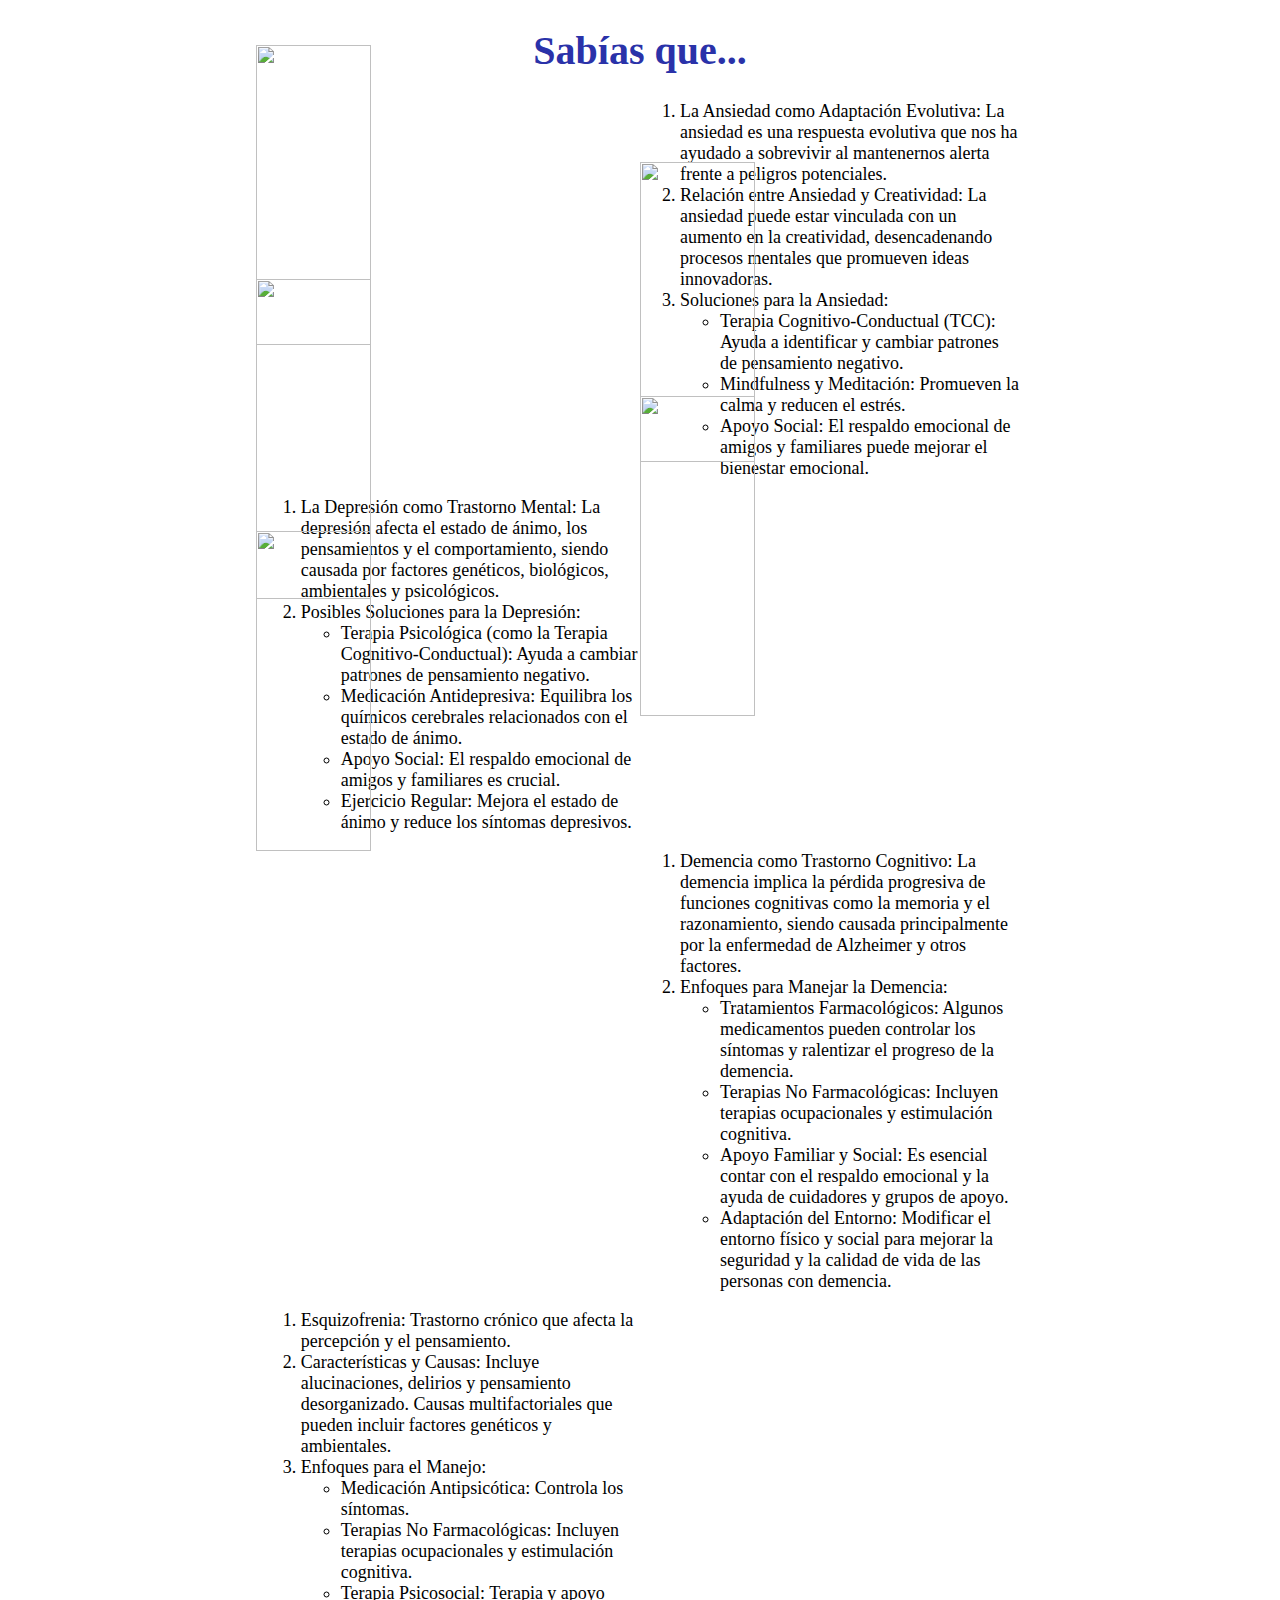
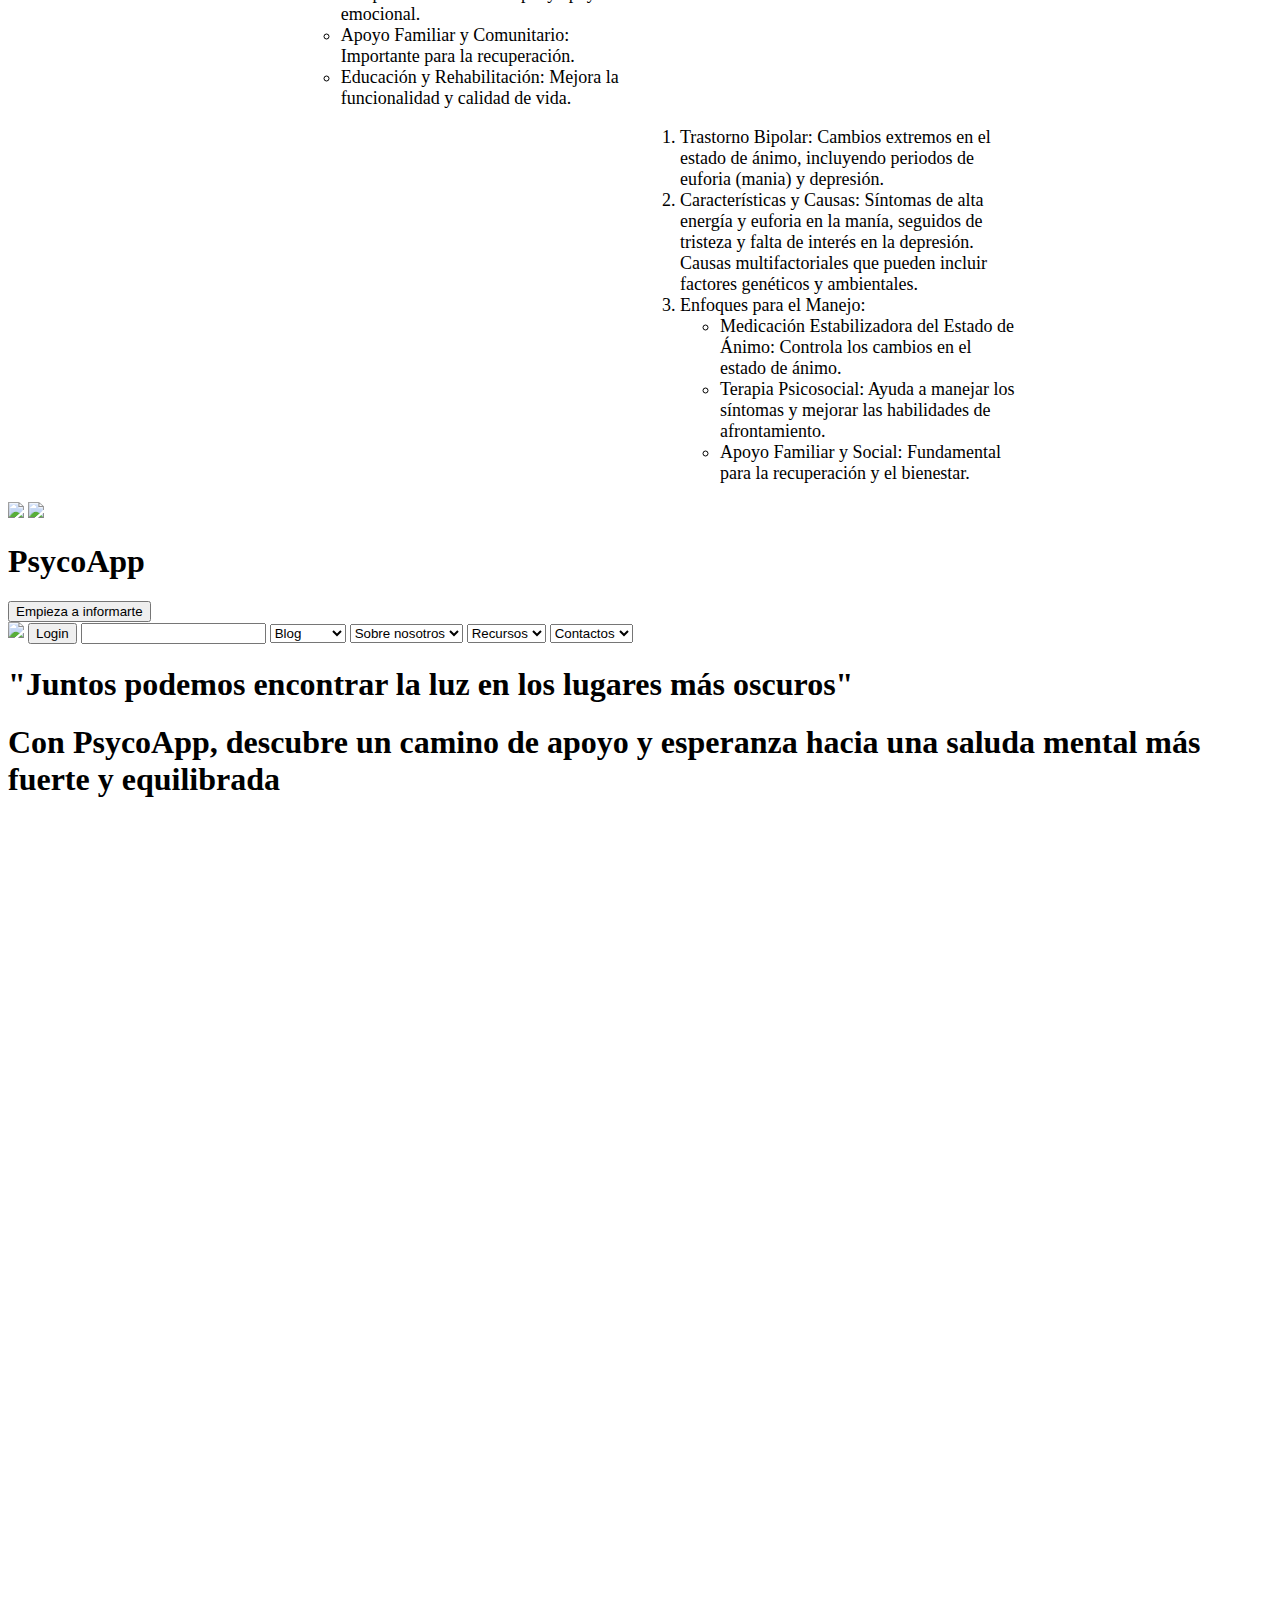
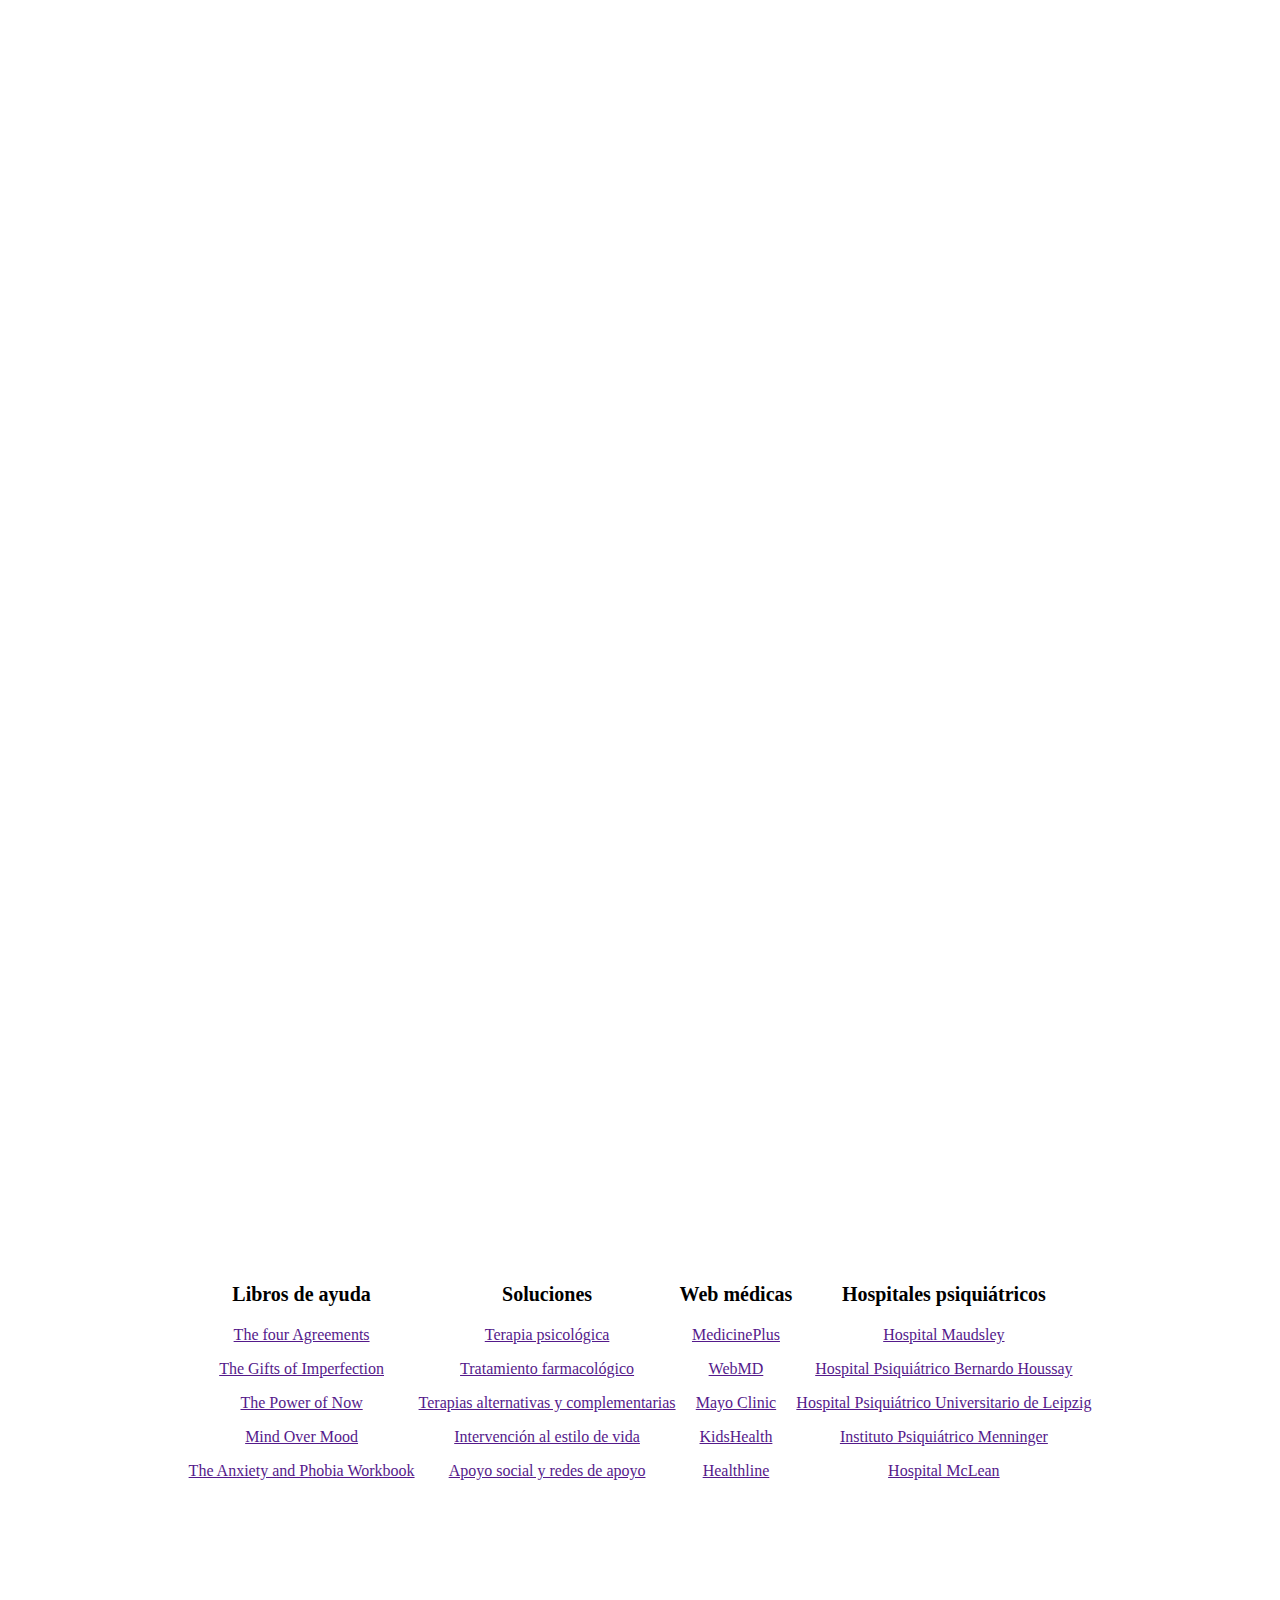
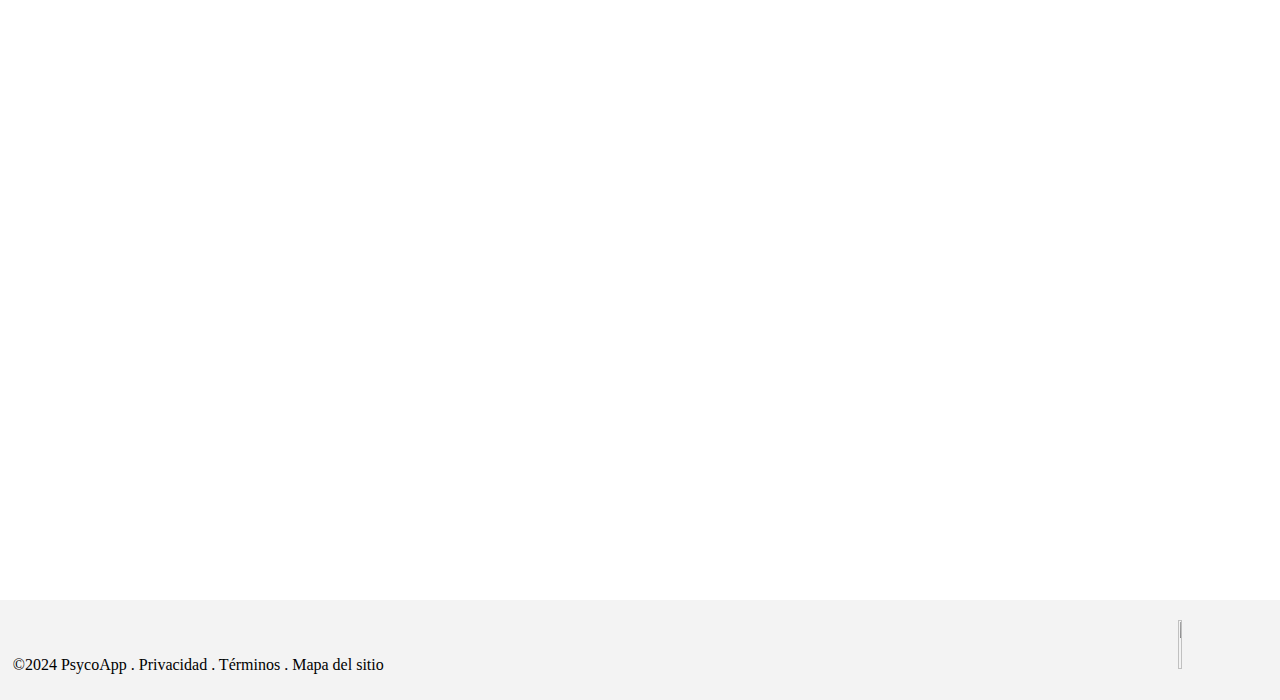
==== docs/index.html @ e5e12527 "Mensaje de arreglar" ====
<!DOCTYPE html>
<html lang="es">
<head>
    <title>Diseño responsivo</title>
    <link rel="stylesheet" href="assets/styles/Disenio.css">

</head>

<body>

<div class="Cuerpo">

    <h1 style="text-align: center; color: rgb(42, 50, 169); font-weight: bold; font-size: 40px;">Sabías que...</h1>
    
    <div style="position: relative;top: 3%;left:50% ;width:30% ;height:10% ; font-size: 18px;">
        <ol>
          <li>La Ansiedad como Adaptación Evolutiva: La ansiedad es una respuesta evolutiva que nos ha ayudado a sobrevivir al mantenernos alerta frente a peligros potenciales.</li>
          <li>Relación entre Ansiedad y Creatividad: La ansiedad puede estar vinculada con un aumento en la creatividad, desencadenando procesos mentales que promueven ideas innovadoras.</li>
          <li>Soluciones para la Ansiedad:
            <ul>
            <li>Terapia Cognitivo-Conductual (TCC): Ayuda a identificar y cambiar patrones de pensamiento negativo.</li>
            <li>Mindfulness y Meditación: Promueven la calma y reducen el estrés.</li>
            <li>Apoyo Social: El respaldo emocional de amigos y familiares puede mejorar el bienestar emocional.</li>
          </ul>
          </li>
        </ol>
    </div>
    <img src="assets/images/Primero.png" style="position:absolute; left: 20%; width: 30%;height: 300px;top:5%;">
    <div style="position: relative;top: 6%;left:20% ;width:30% ;height:10% ; font-size: 18px;">
      <ol>
        <li>La Depresión como Trastorno Mental: La depresión afecta el estado de ánimo, los pensamientos y el comportamiento, siendo causada por factores genéticos, biológicos, ambientales y psicológicos.</li>
        <li>Posibles Soluciones para la Depresión:
          <ul>
          <li>Terapia Psicológica (como la Terapia Cognitivo-Conductual): Ayuda a cambiar patrones de pensamiento negativo.</li>
          <li>Medicación Antidepresiva: Equilibra los químicos cerebrales relacionados con el estado de ánimo.</li>
          <li>Apoyo Social: El respaldo emocional de amigos y familiares es crucial.</li>
          <li>Ejercicio Regular: Mejora el estado de ánimo y reduce los síntomas depresivos.</li>
        </ul>
        </li>
      </ol>
  </div>
    <img src="assets/images/Segunda.png" style="position:absolute; left:50%;width:30%;height: 300px;top:18%;">

    <div style="position: relative;top: 8%;left:50% ;width:30% ;height:10% ; font-size: 18px;">
      <ol>
        <li>Demencia como Trastorno Cognitivo: La demencia implica la pérdida progresiva de funciones cognitivas como la memoria y el razonamiento, siendo causada principalmente por la enfermedad de Alzheimer y otros factores.</li>
        <li>Enfoques para Manejar la Demencia:
          <ul>
          <li>Tratamientos Farmacológicos: Algunos medicamentos pueden controlar los síntomas y ralentizar el progreso de la demencia.</li>
          <li>Terapias No Farmacológicas: Incluyen terapias ocupacionales y estimulación cognitiva.</li>
          <li>Apoyo Familiar y Social: Es esencial contar con el respaldo emocional y la ayuda de cuidadores y grupos de apoyo.</li>
          <li>Adaptación del Entorno: Modificar el entorno físico y social para mejorar la seguridad y la calidad de vida de las personas con demencia.</li>
        </ul>
        </li>
      </ol>
  </div>
  <img src="assets/images/Tercera.png" style="position:absolute; left:20%;width:30%;height: 320px;top:18%;top:31%">

  <div style="position: relative;top: 11%;left:20% ;width:30% ;height:10% ; font-size: 18px;">
    <ol>
      <li>Esquizofrenia: Trastorno crónico que afecta la percepción y el pensamiento.</li>
      <li>Características y Causas: Incluye alucinaciones, delirios y pensamiento desorganizado. Causas multifactoriales que pueden incluir factores genéticos y ambientales.</li>
      <li>Enfoques para el Manejo:
        <ul>
        <li>Medicación Antipsicótica: Controla los síntomas.</li>
        <li>Terapias No Farmacológicas: Incluyen terapias ocupacionales y estimulación cognitiva.</li>
        <li>Terapia Psicosocial: Terapia y apoyo emocional.</li>
        <li>Apoyo Familiar y Comunitario: Importante para la recuperación.</li>
        <li>Educación y Rehabilitación: Mejora la funcionalidad y calidad de vida.</li>
      </ul>
      </li>
    </ol>
  </div>


<img src="assets/images/Cuarta.png" style="position:absolute; left:50%;width:30%;height: 320px;top:18%;top:44%">

<div style="position: relative;top: 15%;left:50% ;width:30% ;height:10% ; font-size: 18px;">
  <ol>
    <li>Trastorno Bipolar: Cambios extremos en el estado de ánimo, incluyendo periodos de euforia (mania) y depresión.</li>
    <li>Características y Causas: Síntomas de alta energía y euforia en la manía, seguidos de tristeza y falta de interés en la depresión. Causas multifactoriales que pueden incluir factores genéticos y ambientales.</li>
    <li>Enfoques para el Manejo:
      <ul>
      <li>Medicación Estabilizadora del Estado de Ánimo: Controla los cambios en el estado de ánimo.</li>
      <li>Terapia Psicosocial: Ayuda a manejar los síntomas y mejorar las habilidades de afrontamiento.</li>
      <li>Apoyo Familiar y Social: Fundamental para la recuperación y el bienestar.</li>
    </ul>
    </li>
  </ol>
</div>

<img src="assets/images/Quinto.png" style="position:absolute; left:20%;width:30%;height: 320px;top:59%;">


</div>

<div class="rectangulo">
 
   <img class="Logo" src="assets/images/icono2_Psyco.png">
   <img class="img2" src="assets/images/Image_priincipal.png">
   <h1 class="LogoText">PsycoApp</h1>

   <button class="Boton_informarte">Empieza a informarte</button>
   

   <div class="rectangulo1">
    <img class="img1" src="assets/images/Lupa.png">
    <button class="login">Login</button>
    <input type="text" class="cuadro">
    
   <select  class="opcion">
    <option value="opcion1">Blog</option>
    <option value="opcion2" >Opción 2</option>
    <option value="opcion3">Opción 3</option>
    <option value="opcion4">Opción 4</option>
   </select>

   <select  class="opcion">
    <option value="opcion1">Sobre nosotros</option>
    <option value="opcion2">Opción 2</option>
    <option value="opcion3">Opción 3</option>
    <option value="opcion4">Opción 4</option>
   </select>

   <select  class="opcion">
    <option value="opcion1">Recursos</option>
    <option value="opcion2">Opción 2</option>
    <option value="opcion3">Opción 3</option>
    <option value="opcion4">Opción 4</option>
   </select>

   <select  class="opcion">
    <option value="opcion1">Contactos</option>
    <option value="opcion2">Opción 2</option>
    <option value="opcion3">Opción 3</option>
    <option value="opcion4">Opción 4</option>
   </select>
   </div>

   <div class="Motivacion"><h1>"Juntos podemos encontrar la luz en los lugares más 
    oscuros"</h1> 

    <div class="Descripcion"> <h1>Con PsycoApp, descubre un camino de apoyo y esperanza hacia una saluda mental más fuerte y equilibrada</h1></div>
</div>


</div>

<div style="background-color: rgb(255, 255, 255); position: absolute; top: 480%; left: 0%; height: 800px; width: 100%;">
  <table style="text-align: center;  margin: 0 auto; position: relative; top: 20%;">
    <tr>
        <th style="font-size: 20px;">Libros de ayuda</th>
        <th style="font-size: 20px;">Soluciones</th>
        <th style="font-size: 20px;">Web médicas</th>
        <th style="font-size: 20px;">Hospitales psiquiátricos</th>
    </tr>
    <tr>
        <td>
            <p><a href="">The four Agreements</a></p>
            <p><a href="">The Gifts of Imperfection</a></p>
            <p><a href="">The Power of Now</a></p>
            <p><a href="">Mind Over Mood</a></p>
            <p><a href="">The Anxiety and Phobia Workbook</a></p>
        </td>
        <td>
            <p><a href="">Terapia psicológica</a></p>
            <p><a href="">Tratamiento farmacológico</a></p>
            <p><a href="">Terapias alternativas y complementarias</a></p>
            <p><a href="">Intervención al estilo de vida</a></p>
            <p><a href="">Apoyo social y redes de apoyo</a></p>
        </td>
        <td>

            <p><a href="">MedicinePlus</a></p>
            <p><a href="">WebMD</a></p>
            <p><a href="">Mayo Clinic</a></p>
            <p><a href="">KidsHealth</a></p>
            <p><a href="">Healthline</a></p>
        </td>
        <td>

            <p><a href="">Hospital Maudsley</a></p>
            <p><a href="">Hospital Psiquiátrico Bernardo Houssay</a></p>
            <p><a href="">Hospital Psiquiátrico Universitario de Leipzig</a></p>
            <p><a href="">Instituto Psiquiátrico Menninger</a></p>
            <p><a href="">Hospital McLean</a></p>
        </td>
    </tr>
</table>
</div>

<div style="background-color: #F3F3F3;position: absolute;top:600%;left:0%;height:100px ;width:100%;">
  <img src="assets/images/bajos_ima1.png" style="position: relative; height: 70%; width: 5%; left: 92%;top:20%">
<p style="position: absolute; top: 40%;left: 1%;font-size: 16px;">©2024 PsycoApp        . Privacidad . Términos . Mapa del sitio</p>
</div>

</body>

</html>
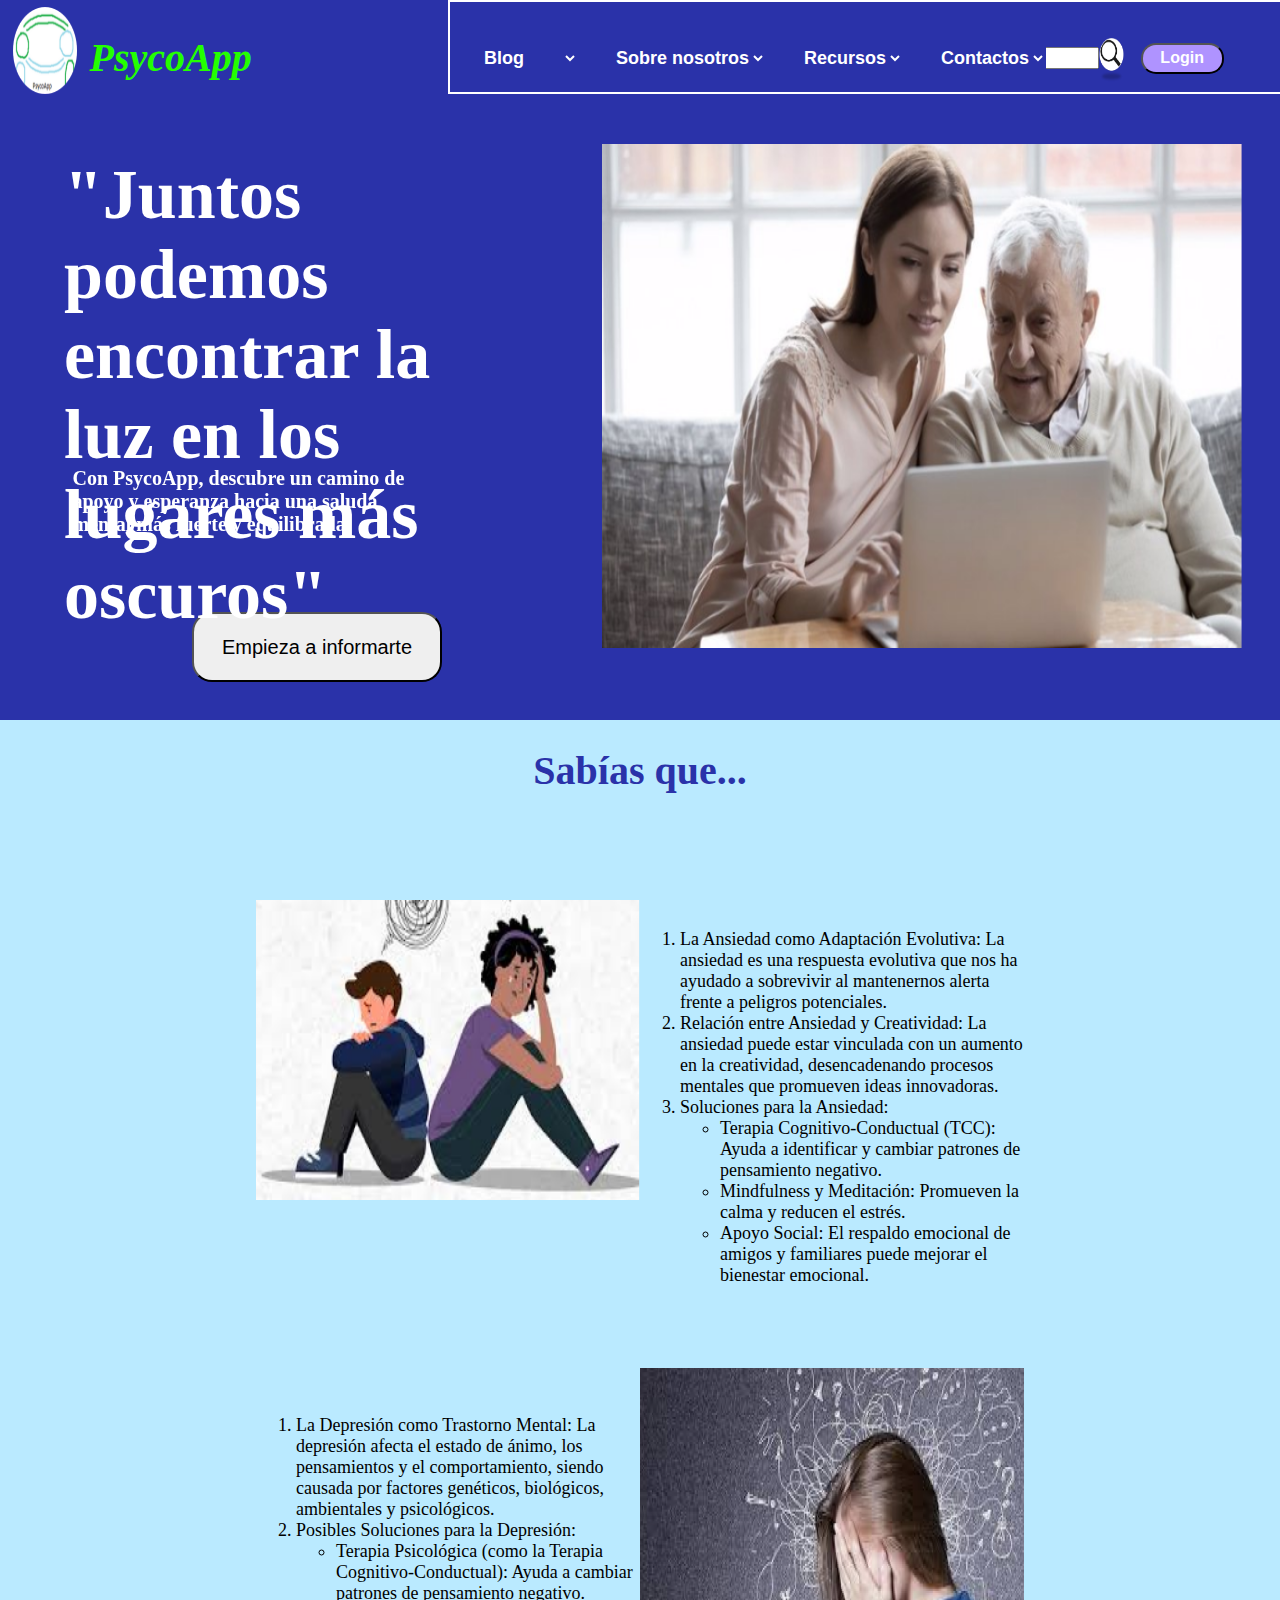
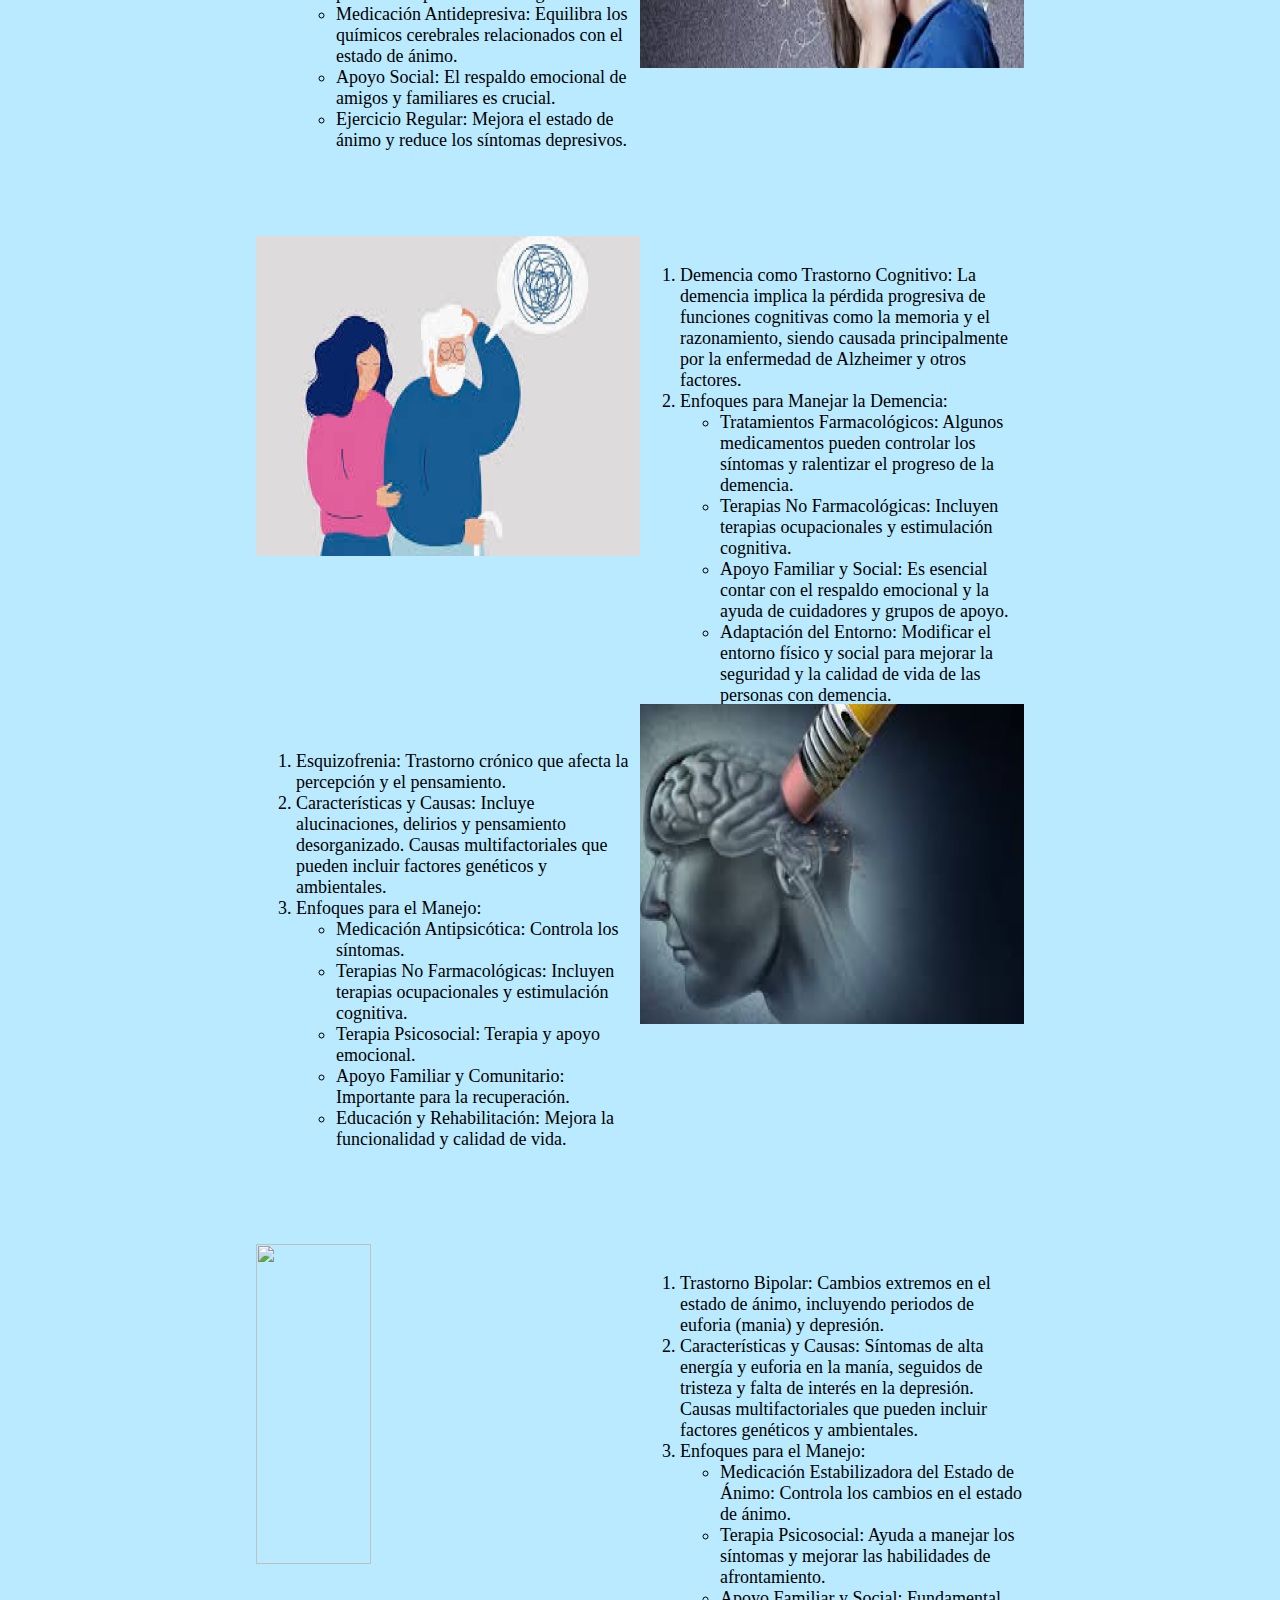
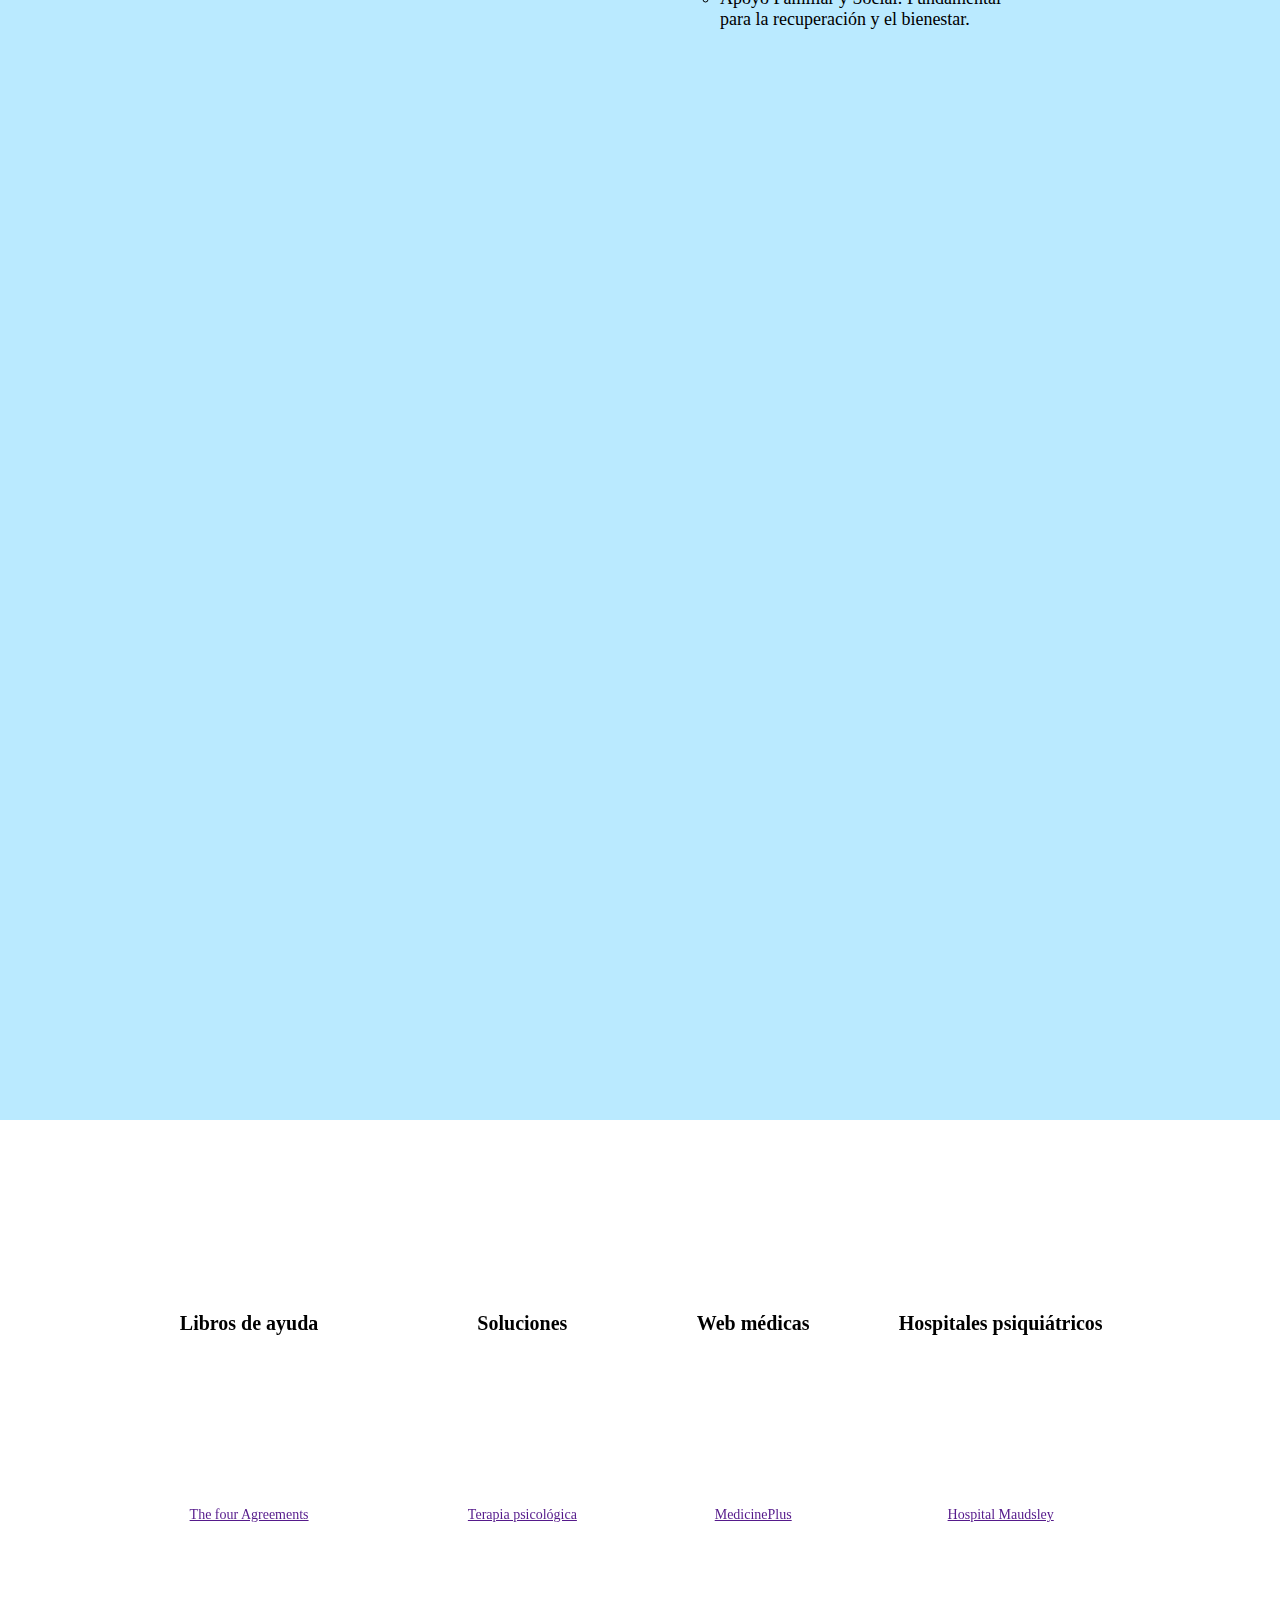
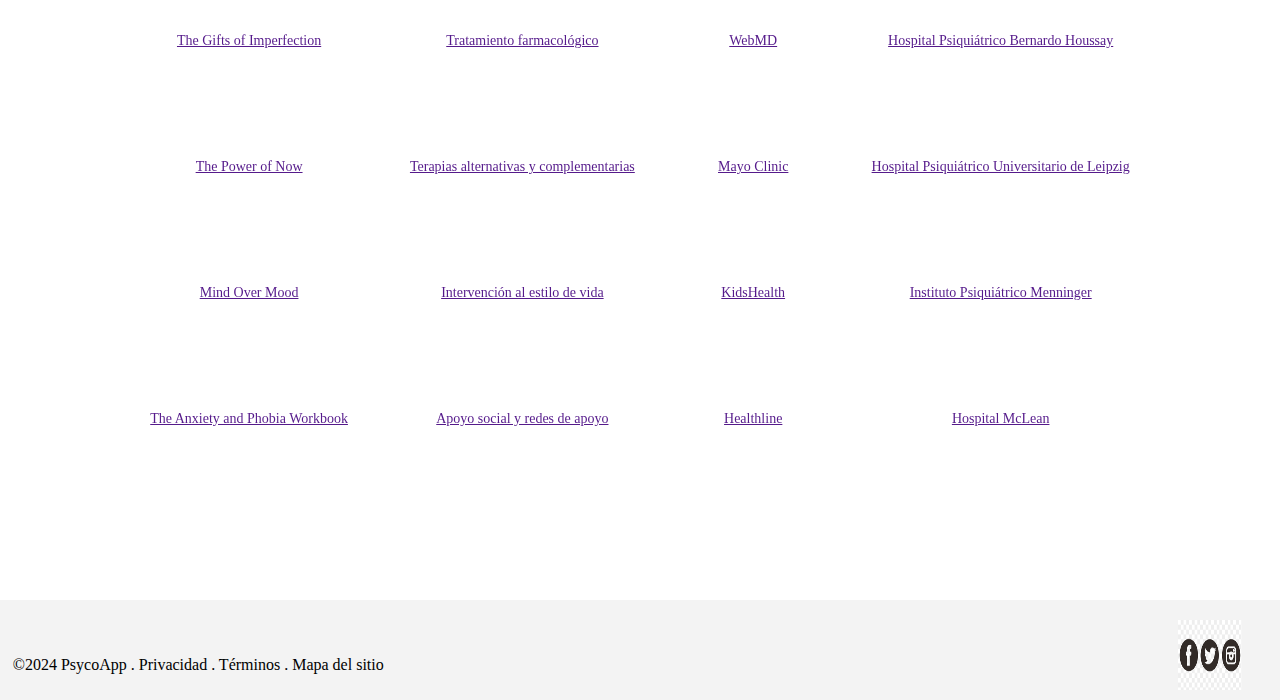
==== commit 280ca597: "Archivo fin" ====
--- a/docs/index.html
+++ b/docs/index.html
@@ -2,7 +2,7 @@
 <html lang="es">
 <head>
     <title>Diseño responsivo</title>
-    <link rel="stylesheet" href="assets/styles/Disenio.css">
+    <link rel="stylesheet" href="styles/Disenio.css">
 
 </head>
 
@@ -25,7 +25,7 @@
           </li>
         </ol>
     </div>
-    <img src="assets/images/Primero.png" style="position:absolute; left: 20%; width: 30%;height: 300px;top:5%;">
+    <img src="images/Primero.png" style="position:absolute; left: 20%; width: 30%;height: 300px;top:5%;">
     <div style="position: relative;top: 6%;left:20% ;width:30% ;height:10% ; font-size: 18px;">
       <ol>
         <li>La Depresión como Trastorno Mental: La depresión afecta el estado de ánimo, los pensamientos y el comportamiento, siendo causada por factores genéticos, biológicos, ambientales y psicológicos.</li>
@@ -39,7 +39,7 @@
         </li>
       </ol>
   </div>
-    <img src="assets/images/Segunda.png" style="position:absolute; left:50%;width:30%;height: 300px;top:18%;">
+    <img src="images/Segunda.png" style="position:absolute; left:50%;width:30%;height: 300px;top:18%;">
 
     <div style="position: relative;top: 8%;left:50% ;width:30% ;height:10% ; font-size: 18px;">
       <ol>
@@ -54,7 +54,7 @@
         </li>
       </ol>
   </div>
-  <img src="assets/images/Tercera.png" style="position:absolute; left:20%;width:30%;height: 320px;top:18%;top:31%">
+  <img src="images/Tercera.png" style="position:absolute; left:20%;width:30%;height: 320px;top:18%;top:31%">
 
   <div style="position: relative;top: 11%;left:20% ;width:30% ;height:10% ; font-size: 18px;">
     <ol>
@@ -73,7 +73,7 @@
   </div>
 
 
-<img src="assets/images/Cuarta.png" style="position:absolute; left:50%;width:30%;height: 320px;top:18%;top:44%">
+<img src="images/Cuarta.png" style="position:absolute; left:50%;width:30%;height: 320px;top:18%;top:44%">
 
 <div style="position: relative;top: 15%;left:50% ;width:30% ;height:10% ; font-size: 18px;">
   <ol>
@@ -89,22 +89,22 @@
   </ol>
 </div>
 
-<img src="assets/images/Quinto.png" style="position:absolute; left:20%;width:30%;height: 320px;top:59%;">
+<img src="iamges/Quinto.png" style="position:absolute; left:20%;width:30%;height: 320px;top:59%;">
 
 
 </div>
 
 <div class="rectangulo">
  
-   <img class="Logo" src="assets/images/icono2_Psyco.png">
-   <img class="img2" src="assets/images/Image_priincipal.png">
+   <img class="Logo" src="images/icono2_Psyco.png">
+   <img class="img2" src="images/Image_priincipal.png">
    <h1 class="LogoText">PsycoApp</h1>
 
-   <button class="Boton_informarte">Empieza a informarte</button>
+   <button class="Boton_informarte" onclick="window.location.href='Principal.html'">Empieza a informarte</button>
    
 
    <div class="rectangulo1">
-    <img class="img1" src="assets/images/Lupa.png">
+    <img class="img1" src="images/Lupa.png">
     <button class="login">Login</button>
     <input type="text" class="cuadro">
     
@@ -190,7 +190,7 @@
 </div>
 
 <div style="background-color: #F3F3F3;position: absolute;top:600%;left:0%;height:100px ;width:100%;">
-  <img src="assets/images/bajos_ima1.png" style="position: relative; height: 70%; width: 5%; left: 92%;top:20%">
+  <img src="images/bajos_ima1.png" style="position: relative; height: 70%; width: 5%; left: 92%;top:20%">
 <p style="position: absolute; top: 40%;left: 1%;font-size: 16px;">©2024 PsycoApp        . Privacidad . Términos . Mapa del sitio</p>
 </div>
 
--- a/docs/styles/Disenio.css
+++ b/docs/styles/Disenio.css
@@ -0,0 +1,167 @@
+.rectangulo
+{
+    position:absolute;
+    width: 100%;
+    height: 80%;
+    top:0%;
+    left: 0%;
+    background-color:rgb(42, 50, 169);
+}
+
+.rectangulo1
+{
+    position:fixed;
+    width: 65%;
+    height: 10%;
+    top:0%;
+    left:35%;
+    background-color:rgb(42, 50, 169) ;
+    border: 2px solid white;
+    
+
+    
+}
+
+.Cuerpo
+{
+    position: absolute;
+    background-color: #BAEAFF;
+    width: 100%;
+    height: 400%;
+    top:80%;
+}
+
+
+.img1
+{
+    position: absolute;
+    width: 3%;
+    height: 50%;
+    top:40%;
+    left: 78%;
+    cursor: pointer;
+}
+
+.img2
+{
+    position: absolute;
+    top:20%;
+    left: 47%;
+    width: 50%;
+    height: 70%;
+}
+.cuadro
+{
+    position: absolute;
+    width: 20%;
+    height: 18%;
+    top:50%;
+    left: 57%;
+    
+}
+.opcion
+{
+    background-color:rgb(42, 50, 169) ;
+    color:white;
+    border: 0px;
+    font-size: large;
+    font-family: 'Montserrat', sans-serif;
+    font-weight: bold;
+    
+}
+
+select
+{
+    position: relative;
+    padding-left: 30px;
+    top:50%;
+    font-weight: bold;
+    cursor: pointer;
+}
+
+.login
+{
+    position: absolute;
+    height: 35%;
+    width: 10%;
+    top: 45%;
+    left: 83%;
+    color: white;
+    background-color: rgb(175, 147, 255);
+    font-family: 'Montserrat', sans-serif;
+    border-radius: 15px;
+    font-size: 100%;
+    font-weight: bold;
+}
+
+.Boton_informarte
+{
+   position: absolute;
+   top:85%;
+   left: 15%;
+   width: 250px;
+   height: 70px;
+   border-radius: 20px;
+   font-size: 20px;
+
+}
+
+.Logo
+{
+    position: absolute;
+    top:1%;
+    left: 1%;
+    width: 5%;
+    height: 12%;
+}
+
+.LogoText
+{
+    position: absolute;
+    top:1%;
+    left: 7%;
+    font-size: 40px;
+    color: #24FF00;
+    font-style: italic;
+}
+
+.Motivacion
+{
+    position: absolute;
+    height: 30%;
+    width: 33%;
+    top:15%;
+    left: 5%;
+    font-size: 35px;
+    font-weight: bold; 
+    color:white;
+}
+
+.Descripcion
+{
+    position: absolute;
+    height: 20%;
+    width: 80%;
+    top: 160%;
+    left:2%;
+    font-size: 10px;
+
+}
+
+body {
+            
+    flex-direction: column;
+    margin: 0;
+    padding: 0;
+}
+
+th, td {
+    padding: 30px; /* Aumentar la separación entre columnas */
+    text-align: center;
+    font-size: 14px;
+}
+
+table p
+{
+    margin-top: 110px;
+}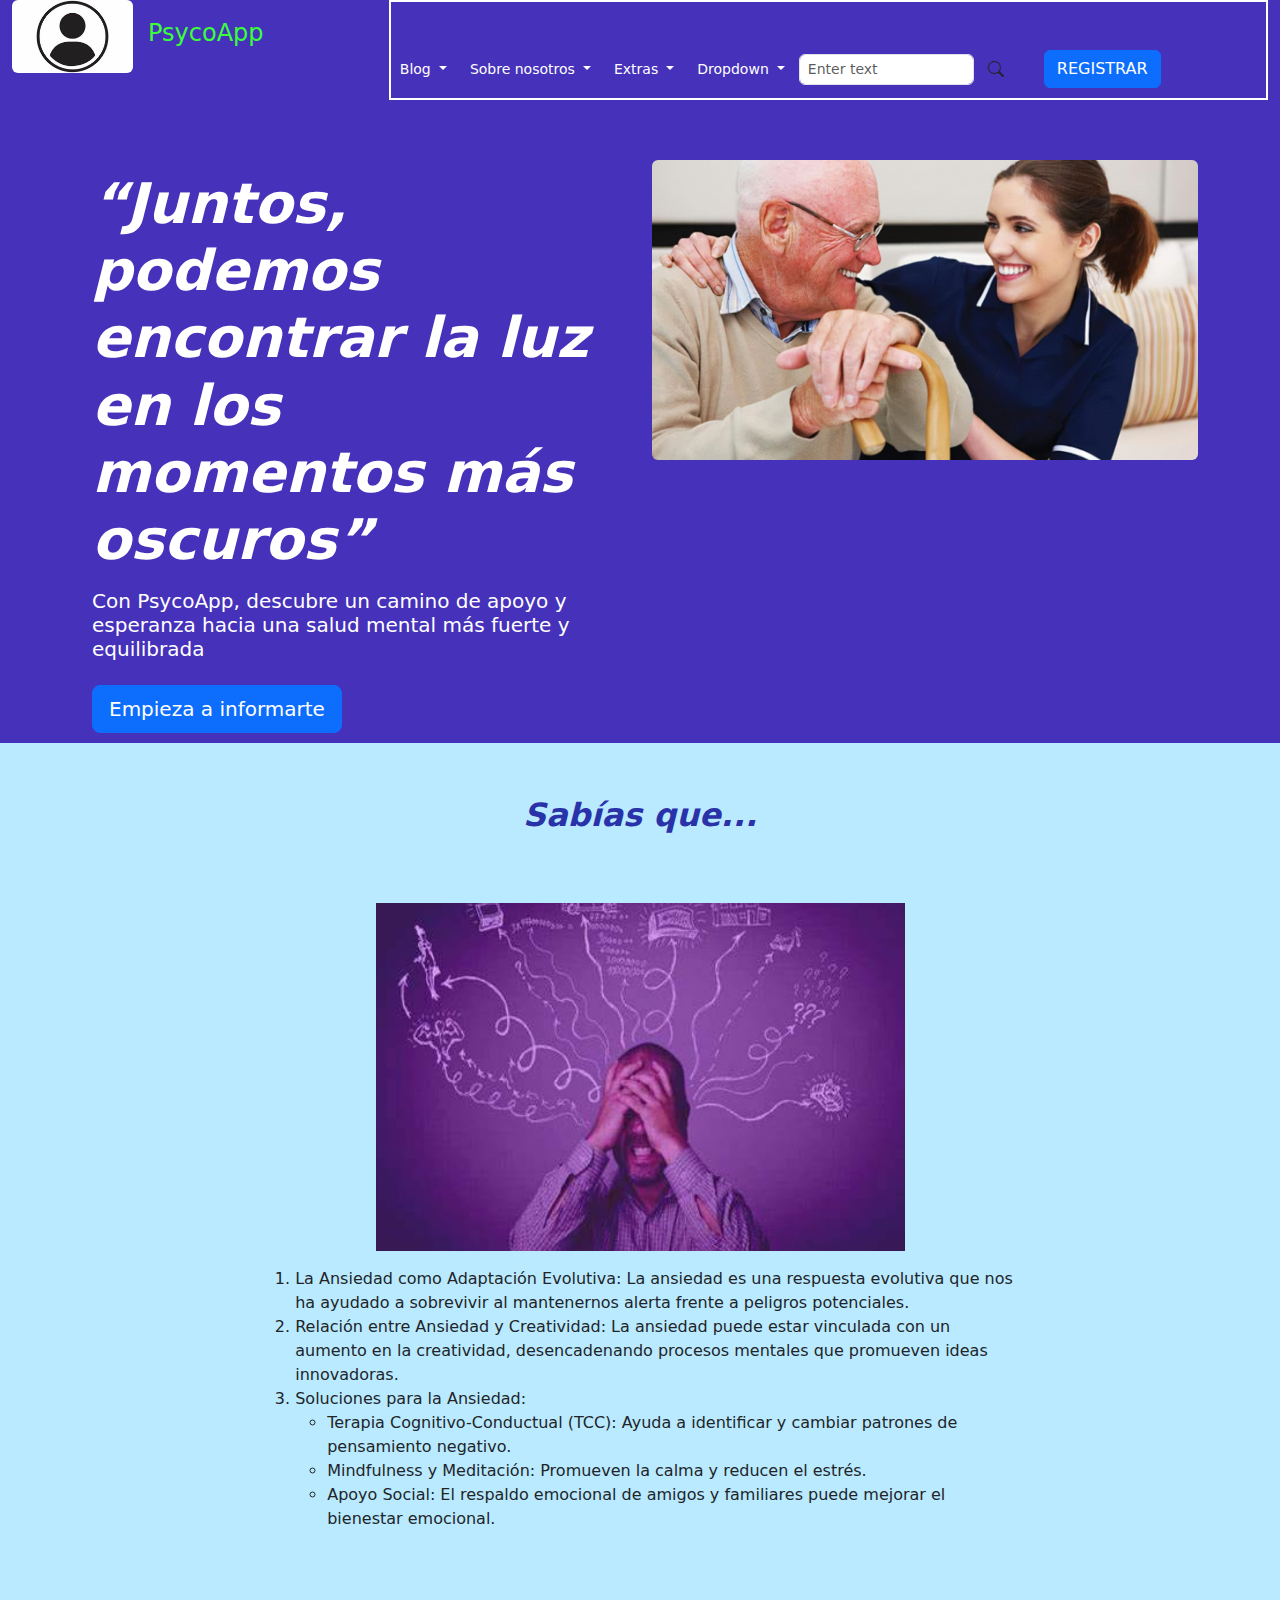
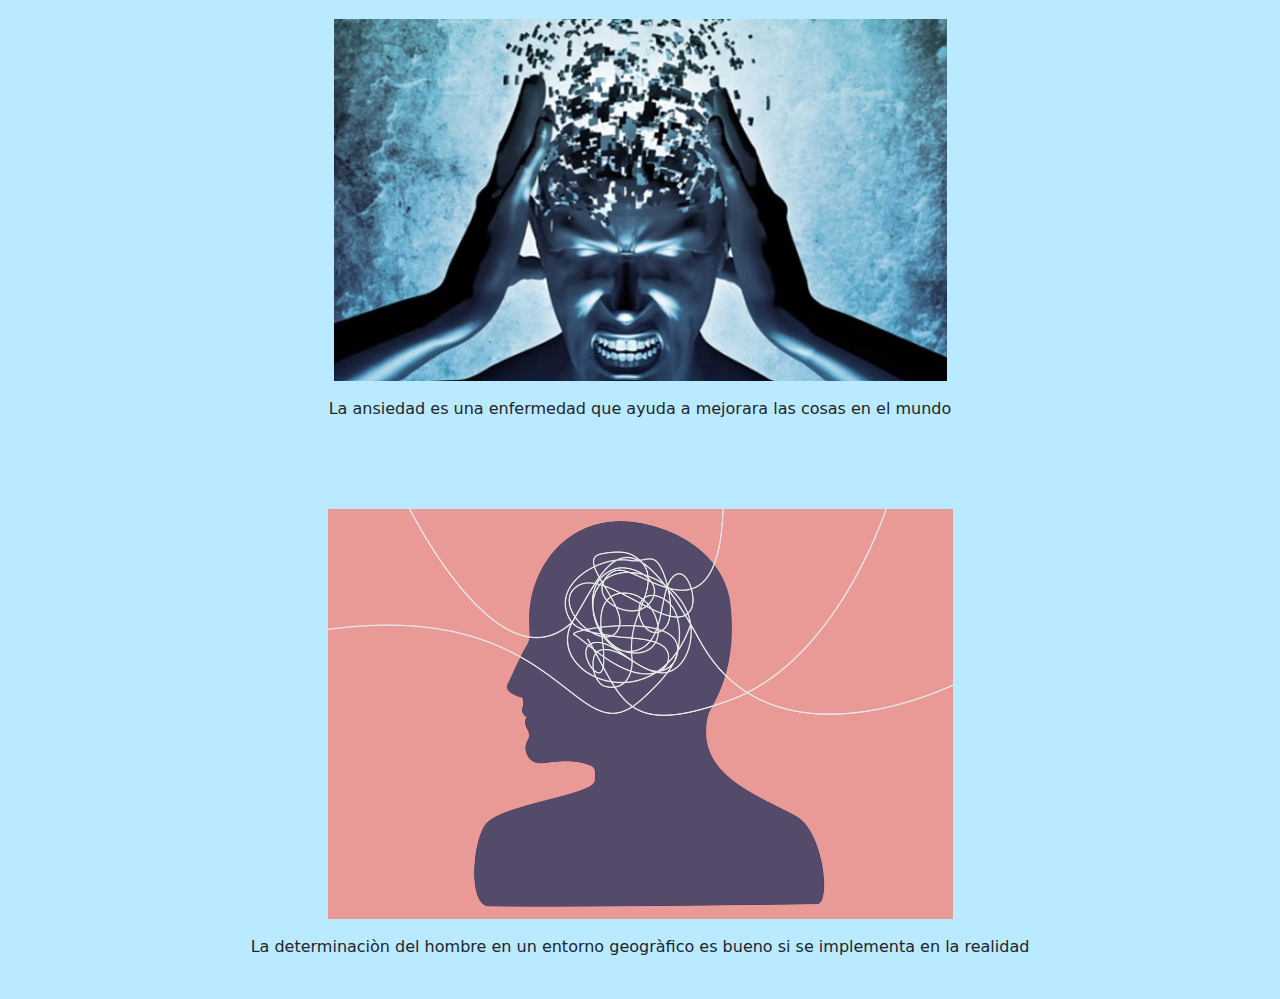
==== commit 73917517: "Boostrap" ====
--- a/docs/index.html
+++ b/docs/index.html
@@ -1,201 +1,264 @@
 <!DOCTYPE html>
-<html lang="es">
+<html lang="en">
 <head>
-    <title>Diseño responsivo</title>
-    <link rel="stylesheet" href="styles/Disenio.css">
-
+    <meta charset="UTF-8">
+    <meta name="viewport" content="width=device-width, initial-scale=1.0">
+    <title>Document</title>
+
+    <!-- CDN de Bootstrap -->
+    <link rel="stylesheet" href="https://cdn.jsdelivr.net/npm/bootstrap@5.3.3/dist/css/bootstrap.min.css">
+    <link rel="stylesheet" href="https://cdn.jsdelivr.net/npm/bootstrap-icons@1.10.5/font/bootstrap-icons.css">
+    <link href="https://fonts.googleapis.com/css2?family=Montserrat:wght@400;700&display=swap" rel="stylesheet">
 </head>
-
 <body>
 
-<div class="Cuerpo">
-
-    <h1 style="text-align: center; color: rgb(42, 50, 169); font-weight: bold; font-size: 40px;">Sabías que...</h1>
-    
-    <div style="position: relative;top: 3%;left:50% ;width:30% ;height:10% ; font-size: 18px;">
-        <ol>
-          <li>La Ansiedad como Adaptación Evolutiva: La ansiedad es una respuesta evolutiva que nos ha ayudado a sobrevivir al mantenernos alerta frente a peligros potenciales.</li>
-          <li>Relación entre Ansiedad y Creatividad: La ansiedad puede estar vinculada con un aumento en la creatividad, desencadenando procesos mentales que promueven ideas innovadoras.</li>
-          <li>Soluciones para la Ansiedad:
-            <ul>
-            <li>Terapia Cognitivo-Conductual (TCC): Ayuda a identificar y cambiar patrones de pensamiento negativo.</li>
-            <li>Mindfulness y Meditación: Promueven la calma y reducen el estrés.</li>
-            <li>Apoyo Social: El respaldo emocional de amigos y familiares puede mejorar el bienestar emocional.</li>
+    <div style="background: rgb(70, 49, 187); width: 100%;"  class="container-fluid">
+      
+      <div style="background-color: rgb(70, 49, 187); height: 100px; border: 2px solid white; width: 70%;" class="ms-auto d-none d-lg-block">
+        <div class="btn-group" role="group" style="top:50%">
+            <button type="button" class="btn dropdown-toggle btn-sm" data-bs-toggle="dropdown" aria-expanded="false" style="color: white;">
+              Blog
+            </button>
+            <ul class="dropdown-menu">
+              <li><a class="dropdown-item" href="#">Dropdown link</a></li>
+              <li><a class="dropdown-item" href="#">Dropdown link</a></li>
+            </ul>
+        </div>
+    
+        <div class="btn-group" role="group" style="top:50%">
+            <button type="button" class="btn  dropdown-toggle btn-sm" data-bs-toggle="dropdown" aria-expanded="false" style="color: white;">
+              Sobre nosotros
+            </button>
+            <ul class="dropdown-menu">
+              <li><a class="dropdown-item" href="#">Dropdown link</a></li>
+              <li><a class="dropdown-item" href="#">Dropdown link</a></li>
+            </ul>
+        </div>
+
+        <div class="btn-group" role="group" style="top:50%">
+            <button type="button" class="btn  dropdown-toggle btn-sm" data-bs-toggle="dropdown" aria-expanded="false" style="color: white;">
+              Extras
+            </button>
+            <ul class="dropdown-menu">
+              <li><a class="dropdown-item" href="#">Dropdown link</a></li>
+              <li><a class="dropdown-item" href="#">Dropdown link</a></li>
+            </ul>
+        </div>
+
+        <div class="btn-group" role="group" style="top:50%">
+          <button type="button" class="btn  dropdown-toggle btn-sm" data-bs-toggle="dropdown" aria-expanded="false" style="color: white;">
+            Dropdown
+          </button>
+          <ul class="dropdown-menu">
+            <li><a class="dropdown-item" href="#">Dropdown link</a></li>
+            <li><a class="dropdown-item" href="#">Dropdown link</a></li>
           </ul>
-          </li>
-        </ol>
+      </div>
+
+
+      <input type="text" class="form-control form-control-sm btn-group "  placeholder="Enter text" style="width: 20%; top:50%">
+      <i class="bi bi-search btn-group" style="top:50%; left:1%;"></i>
+      <button type="button" class="btn btn-primary btn-group" style="top:50%; left:5%;">REGISTRAR</button>
+      
+
+
+
+
+
+       </div>
+
+
+       <div style="background-color: rgb(70, 49, 187); height: 100px; border: 2px solid white; "class="container-fluid d-none d-sm-block d-sm d-lg-none" >
+        <div class="btn-group" role="group" style="top:50%">
+            <button type="button" class="btn dropdown-toggle btn-sm" data-bs-toggle="dropdown" aria-expanded="false" style="color: white;">
+              Blog
+            </button>
+            <ul class="dropdown-menu">
+              <li><a class="dropdown-item" href="#">Dropdown link</a></li>
+              <li><a class="dropdown-item" href="#">Dropdown link</a></li>
+            </ul>
+        </div>
+    
+        <div class="btn-group" role="group" style="top:50%">
+            <button type="button" class="btn  dropdown-toggle btn-sm" data-bs-toggle="dropdown" aria-expanded="false" style="color: white;">
+              Sobre nosotros
+            </button>
+            <ul class="dropdown-menu">
+              <li><a class="dropdown-item" href="#">Dropdown link</a></li>
+              <li><a class="dropdown-item" href="#">Dropdown link</a></li>
+            </ul>
+        </div>
+
+        <div class="btn-group" role="group" style="top:50%">
+            <button type="button" class="btn  dropdown-toggle btn-sm" data-bs-toggle="dropdown" aria-expanded="false" style="color: white;">
+              Extras
+            </button>
+            <ul class="dropdown-menu">
+              <li><a class="dropdown-item" href="#">Dropdown link</a></li>
+              <li><a class="dropdown-item" href="#">Dropdown link</a></li>
+            </ul>
+        </div>
+
+
+        <div class="btn-group" role="group" style="top:50%">
+          <button type="button" class="btn  dropdown-toggle btn-sm" data-bs-toggle="dropdown" aria-expanded="false" style="color: white;">
+            Dropdown
+          </button>
+          <ul class="dropdown-menu">
+            <li><a class="dropdown-item" href="#">Dropdown link</a></li>
+            <li><a class="dropdown-item" href="#">Dropdown link</a></li>
+          </ul>
+      </div>
+
+
+      
+     
+      <button type="button" class="btn btn-primary btn-group" style="top:50%; left:5%;">REGISTRAR</button>
+
+       </div>
+
+
+       <div style="background-color: rgb(70, 49, 187); height: 100px; border: 2px solid white; "class="container-fluid d-block d-sm-none" >
+        <div class="btn-group" role="group" style="top:50%">
+            <button type="button" class="btn dropdown-toggle btn-sm" data-bs-toggle="dropdown" aria-expanded="false" style="color: white;">
+              Blog
+            </button>
+            <ul class="dropdown-menu">
+              <li><a class="dropdown-item" href="#">Dropdown link</a></li>
+              <li><a class="dropdown-item" href="#">Dropdown link</a></li>
+            </ul>
+        </div>
+    
+        <div class="btn-group" role="group" style="top:50%">
+            <button type="button" class="btn  dropdown-toggle btn-sm" data-bs-toggle="dropdown" aria-expanded="false" style="color: white;">
+              Sobre nosotros
+            </button>
+            <ul class="dropdown-menu">
+              <li><a class="dropdown-item" href="#">Dropdown link</a></li>
+              <li><a class="dropdown-item" href="#">Dropdown link</a></li>
+            </ul>
+        </div>
+
+        <div class="btn-group" role="group" style="top:50%">
+            <button type="button" class="btn  dropdown-toggle btn-sm" data-bs-toggle="dropdown" aria-expanded="false" style="color: white;">
+              Extras
+            </button>
+            <ul class="dropdown-menu">
+              <li><a class="dropdown-item" href="#">Dropdown link</a></li>
+              <li><a class="dropdown-item" href="#">Dropdown link</a></li>
+            </ul>
+        </div>
+
+
+        <div class="btn-group" role="group" style="top:50%">
+          <button type="button" class="btn  dropdown-toggle btn-sm" data-bs-toggle="dropdown" aria-expanded="false" style="color: white;">
+            Dropdown
+          </button>
+          <ul class="dropdown-menu">
+            <li><a class="dropdown-item" href="#">Dropdown link</a></li>
+            <li><a class="dropdown-item" href="#">Dropdown link</a></li>
+          </ul>
+      </div>
+
+
+       </div>
+
+       
+       <div class="d-flex align-items-center ms-auto d-none d-lg-block" style="display: flex; position:absolute; top:0%;">
+        <img src="images/OIP.jpeg" class="rounded img-fluid" style="width: 20%; height: 10%; margin-right: 10px;">
+        <span  style="color:rgb(58, 255, 58);" class="fs-4">PsycoApp</span>
+       </div>
+
+       <div class="container d-none d-lg-block" style="margin-top:60px;">
+        <div class="row">
+            <div class="col-lg-6 d-none d-lg-flex align-items-center">
+                <div style="padding: 10px;">
+                    <p style="color: white;" class="display-4 fst-italic fw-bold">“Juntos, podemos encontrar la luz en los momentos más oscuros”</p>
+                    <p style="color: white;" class="h5">Con PsycoApp, descubre un camino de apoyo y esperanza hacia una salud mental más fuerte y equilibrada</p>
+                    <button class="btn btn-primary btn-lg mt-3">Empieza a informarte</button>
+                </div>
+            </div>
+            <div class="col-lg-6">
+                <img src="images/ayuda.png" class="rounded img-fluid">
+            </div>
+        </div>
     </div>
-    <img src="images/Primero.png" style="position:absolute; left: 20%; width: 30%;height: 300px;top:5%;">
-    <div style="position: relative;top: 6%;left:20% ;width:30% ;height:10% ; font-size: 18px;">
-      <ol>
-        <li>La Depresión como Trastorno Mental: La depresión afecta el estado de ánimo, los pensamientos y el comportamiento, siendo causada por factores genéticos, biológicos, ambientales y psicológicos.</li>
-        <li>Posibles Soluciones para la Depresión:
-          <ul>
-          <li>Terapia Psicológica (como la Terapia Cognitivo-Conductual): Ayuda a cambiar patrones de pensamiento negativo.</li>
-          <li>Medicación Antidepresiva: Equilibra los químicos cerebrales relacionados con el estado de ánimo.</li>
-          <li>Apoyo Social: El respaldo emocional de amigos y familiares es crucial.</li>
-          <li>Ejercicio Regular: Mejora el estado de ánimo y reduce los síntomas depresivos.</li>
-        </ul>
-        </li>
-      </ol>
+
+       <div class="d-none d-sm-block d-sm d-lg-none d-flex flex-column align-items-center" style="position: relative; left:30%; width: 40%; text-align: center; margin-top:50px;">
+        <span class="w-100 fs-4 mb-4 font-weight-bold font-italic" style="color:rgb(58, 255, 58); font-weight: bold; font-style: italic;">PsycoApp</span>
+        <input type="text" class="form-control form-control-sm btn-group mt-5 mb-4"  placeholder="Enter text" style="width: 100%; top:50%">
+        <span style="color:White;"  class="fs-6 fw-bold fst-italic">"Juntos podemos encontrar la luz en los momentos màs oscuros"</span>
+        <img src="images/ayuda.png" class="rounded img-fluid mt-4" style="width: 100%; height: auto; margin-bottom: 10px;">
+        <span style="color:white; " class="fs-6 fst-italic">Con PsycoApp, descubre un camino de apoyo y esperanza hacia una saluda mental más fuerte y equilibrada</span>
+        <div class="container-fluid mt-5 mb-0">
+        <button type="button" style="border-radius:20px;" class="btn btn-primary btn-lg">Empieza a informarte</button>
+        </div>
+        <br>
+        <br>
+        <br>
+       </div>
+
+       <div class="d-sm-none d-flex flex-column " style="position: relative; left: 20%; width: 60%; text-align: center; margin-top:50px;">
+        <span class="w-100 fs-4 mb-4 font-weight-bold font-italic" style="color:rgb(58, 255, 58); font-weight: bold; font-style: italic;">PsycoApp</span>
+        <input type="text" class="form-control form-control-sm btn-group mt-5 mb-4"  placeholder="Enter text" style="width: 100%; top:50%">
+        <span style="color:White;"  class="fs-6 fw-bold fst-italic">"Juntos podemos encontrar la luz en los momentos màs oscuros"</span>
+        <img src="images/ayuda.png" class="rounded img-fluid mt-4" style="width: 100%; height: auto; margin-bottom: 10px;">
+        <span style="color:white; " class="fs-6 fst-italic">Con PsycoApp, descubre un camino de apoyo y esperanza hacia una saluda mental más fuerte y equilibrada</span>
+        <div class="container-fluid mt-5 mb-0">
+        <button type="button" style="border-radius:20px;" class="btn btn-primary btn-md">Empieza a informarte</button>
+        </div>
+        <br>
+        <br>
+        <br>
+       </div>
+    
+    
+    
+    
+
+
+
+    </div>
+
+    <div class="container-fluid" style="background-color:#BAEAFF; ">
+      <div class="row">
+          <div class="col-lg-12 mb-4 d-flex flex-column align-items-center mt-5">
+            <p class="fs-2 fw-bold fst-italic" style="color:#2A32A9;">Sabías que...</p>
+            <br>
+            <br>
+              <img src="images/image.png" class="img-fluid mb-3" alt="Imagen 1">
+              <ol class="text-left fs-6" style="width:60%;">
+                  
+                <li>La Ansiedad como Adaptación Evolutiva: La ansiedad es una respuesta evolutiva que nos ha ayudado a sobrevivir al mantenernos alerta frente a peligros potenciales.</li>
+                <li>Relación entre Ansiedad y Creatividad: La ansiedad puede estar vinculada con un aumento en la creatividad, desencadenando procesos mentales que promueven ideas innovadoras.</li>
+                <li>Soluciones para la Ansiedad:</li>
+                <ul>
+                  <li>Terapia Cognitivo-Conductual (TCC): Ayuda a identificar y cambiar patrones de pensamiento negativo.</li>
+                  <li>Mindfulness y Meditación: Promueven la calma y reducen el estrés.</li>
+                  <li>Apoyo Social: El respaldo emocional de amigos y familiares puede mejorar el bienestar emocional.</li>
+                </ul>
+              </ol>
+          </div>
+          <div class="col-lg-12 mb-4 d-flex flex-column align-items-center mt-5">
+              <img src="images/imagen3.png" class="img-fluid mb-3" alt="Imagen 2">
+              <p class="text-center">
+                  La ansiedad es una enfermedad que ayuda a mejorara las cosas en el mundo
+              </p>
+          </div>
+          <div class="col-lg-12 mb-4 d-flex flex-column align-items-center mt-5">
+              <img src="images/Enfermedad1.png" class="img-fluid mb-3" alt="Imagen 3">
+              <p class="text-center">
+                  La determinaciòn del hombre en un entorno geogràfico es bueno si se implementa en la realidad 
+              </p>
+          </div>
+      </div>
   </div>
-    <img src="images/Segunda.png" style="position:absolute; left:50%;width:30%;height: 300px;top:18%;">
-
-    <div style="position: relative;top: 8%;left:50% ;width:30% ;height:10% ; font-size: 18px;">
-      <ol>
-        <li>Demencia como Trastorno Cognitivo: La demencia implica la pérdida progresiva de funciones cognitivas como la memoria y el razonamiento, siendo causada principalmente por la enfermedad de Alzheimer y otros factores.</li>
-        <li>Enfoques para Manejar la Demencia:
-          <ul>
-          <li>Tratamientos Farmacológicos: Algunos medicamentos pueden controlar los síntomas y ralentizar el progreso de la demencia.</li>
-          <li>Terapias No Farmacológicas: Incluyen terapias ocupacionales y estimulación cognitiva.</li>
-          <li>Apoyo Familiar y Social: Es esencial contar con el respaldo emocional y la ayuda de cuidadores y grupos de apoyo.</li>
-          <li>Adaptación del Entorno: Modificar el entorno físico y social para mejorar la seguridad y la calidad de vida de las personas con demencia.</li>
-        </ul>
-        </li>
-      </ol>
-  </div>
-  <img src="images/Tercera.png" style="position:absolute; left:20%;width:30%;height: 320px;top:18%;top:31%">
-
-  <div style="position: relative;top: 11%;left:20% ;width:30% ;height:10% ; font-size: 18px;">
-    <ol>
-      <li>Esquizofrenia: Trastorno crónico que afecta la percepción y el pensamiento.</li>
-      <li>Características y Causas: Incluye alucinaciones, delirios y pensamiento desorganizado. Causas multifactoriales que pueden incluir factores genéticos y ambientales.</li>
-      <li>Enfoques para el Manejo:
-        <ul>
-        <li>Medicación Antipsicótica: Controla los síntomas.</li>
-        <li>Terapias No Farmacológicas: Incluyen terapias ocupacionales y estimulación cognitiva.</li>
-        <li>Terapia Psicosocial: Terapia y apoyo emocional.</li>
-        <li>Apoyo Familiar y Comunitario: Importante para la recuperación.</li>
-        <li>Educación y Rehabilitación: Mejora la funcionalidad y calidad de vida.</li>
-      </ul>
-      </li>
-    </ol>
-  </div>
-
-
-<img src="images/Cuarta.png" style="position:absolute; left:50%;width:30%;height: 320px;top:18%;top:44%">
-
-<div style="position: relative;top: 15%;left:50% ;width:30% ;height:10% ; font-size: 18px;">
-  <ol>
-    <li>Trastorno Bipolar: Cambios extremos en el estado de ánimo, incluyendo periodos de euforia (mania) y depresión.</li>
-    <li>Características y Causas: Síntomas de alta energía y euforia en la manía, seguidos de tristeza y falta de interés en la depresión. Causas multifactoriales que pueden incluir factores genéticos y ambientales.</li>
-    <li>Enfoques para el Manejo:
-      <ul>
-      <li>Medicación Estabilizadora del Estado de Ánimo: Controla los cambios en el estado de ánimo.</li>
-      <li>Terapia Psicosocial: Ayuda a manejar los síntomas y mejorar las habilidades de afrontamiento.</li>
-      <li>Apoyo Familiar y Social: Fundamental para la recuperación y el bienestar.</li>
-    </ul>
-    </li>
-  </ol>
-</div>
-
-<img src="iamges/Quinto.png" style="position:absolute; left:20%;width:30%;height: 320px;top:59%;">
-
-
-</div>
-
-<div class="rectangulo">
- 
-   <img class="Logo" src="images/icono2_Psyco.png">
-   <img class="img2" src="images/Image_priincipal.png">
-   <h1 class="LogoText">PsycoApp</h1>
-
-   <button class="Boton_informarte" onclick="window.location.href='Principal.html'">Empieza a informarte</button>
-   
-
-   <div class="rectangulo1">
-    <img class="img1" src="images/Lupa.png">
-    <button class="login">Login</button>
-    <input type="text" class="cuadro">
-    
-   <select  class="opcion">
-    <option value="opcion1">Blog</option>
-    <option value="opcion2" >Opción 2</option>
-    <option value="opcion3">Opción 3</option>
-    <option value="opcion4">Opción 4</option>
-   </select>
-
-   <select  class="opcion">
-    <option value="opcion1">Sobre nosotros</option>
-    <option value="opcion2">Opción 2</option>
-    <option value="opcion3">Opción 3</option>
-    <option value="opcion4">Opción 4</option>
-   </select>
-
-   <select  class="opcion">
-    <option value="opcion1">Recursos</option>
-    <option value="opcion2">Opción 2</option>
-    <option value="opcion3">Opción 3</option>
-    <option value="opcion4">Opción 4</option>
-   </select>
-
-   <select  class="opcion">
-    <option value="opcion1">Contactos</option>
-    <option value="opcion2">Opción 2</option>
-    <option value="opcion3">Opción 3</option>
-    <option value="opcion4">Opción 4</option>
-   </select>
-   </div>
-
-   <div class="Motivacion"><h1>"Juntos podemos encontrar la luz en los lugares más 
-    oscuros"</h1> 
-
-    <div class="Descripcion"> <h1>Con PsycoApp, descubre un camino de apoyo y esperanza hacia una saluda mental más fuerte y equilibrada</h1></div>
-</div>
-
-
-</div>
-
-<div style="background-color: rgb(255, 255, 255); position: absolute; top: 480%; left: 0%; height: 800px; width: 100%;">
-  <table style="text-align: center;  margin: 0 auto; position: relative; top: 20%;">
-    <tr>
-        <th style="font-size: 20px;">Libros de ayuda</th>
-        <th style="font-size: 20px;">Soluciones</th>
-        <th style="font-size: 20px;">Web médicas</th>
-        <th style="font-size: 20px;">Hospitales psiquiátricos</th>
-    </tr>
-    <tr>
-        <td>
-            <p><a href="">The four Agreements</a></p>
-            <p><a href="">The Gifts of Imperfection</a></p>
-            <p><a href="">The Power of Now</a></p>
-            <p><a href="">Mind Over Mood</a></p>
-            <p><a href="">The Anxiety and Phobia Workbook</a></p>
-        </td>
-        <td>
-            <p><a href="">Terapia psicológica</a></p>
-            <p><a href="">Tratamiento farmacológico</a></p>
-            <p><a href="">Terapias alternativas y complementarias</a></p>
-            <p><a href="">Intervención al estilo de vida</a></p>
-            <p><a href="">Apoyo social y redes de apoyo</a></p>
-        </td>
-        <td>
-
-            <p><a href="">MedicinePlus</a></p>
-            <p><a href="">WebMD</a></p>
-            <p><a href="">Mayo Clinic</a></p>
-            <p><a href="">KidsHealth</a></p>
-            <p><a href="">Healthline</a></p>
-        </td>
-        <td>
-
-            <p><a href="">Hospital Maudsley</a></p>
-            <p><a href="">Hospital Psiquiátrico Bernardo Houssay</a></p>
-            <p><a href="">Hospital Psiquiátrico Universitario de Leipzig</a></p>
-            <p><a href="">Instituto Psiquiátrico Menninger</a></p>
-            <p><a href="">Hospital McLean</a></p>
-        </td>
-    </tr>
-</table>
-</div>
-
-<div style="background-color: #F3F3F3;position: absolute;top:600%;left:0%;height:100px ;width:100%;">
-  <img src="images/bajos_ima1.png" style="position: relative; height: 70%; width: 5%; left: 92%;top:20%">
-<p style="position: absolute; top: 40%;left: 1%;font-size: 16px;">©2024 PsycoApp        . Privacidad . Términos . Mapa del sitio</p>
-</div>
-
+    
+    <script src="https://cdn.jsdelivr.net/npm/bootstrap@5.3.3/dist/js/bootstrap.bundle.min.js">
+
+        
+    </script>
 </body>
-
 </html>
 
 
@@ -208,4 +271,3 @@
 
 
 
-
